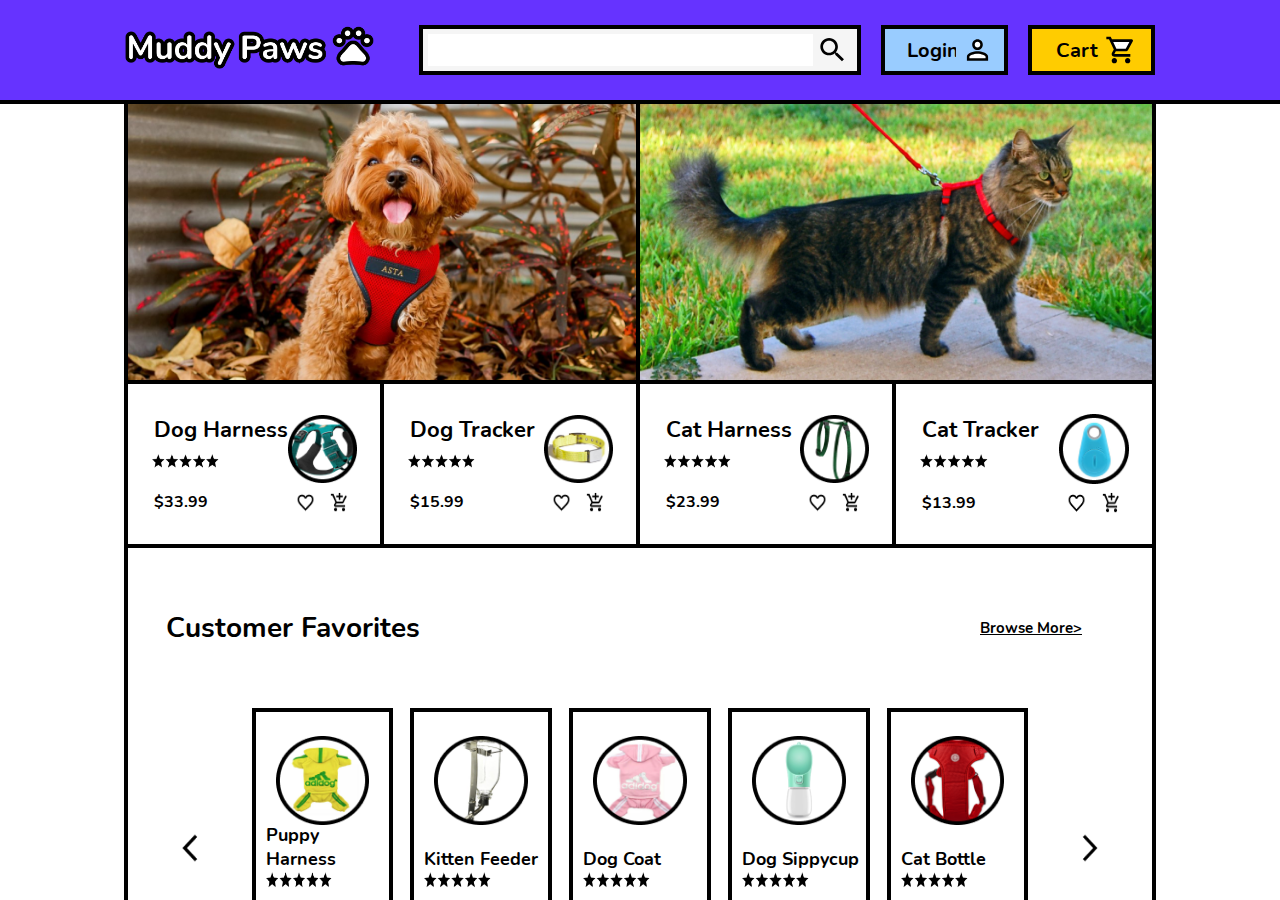
==== index.html @ 037bb91f "copying everything from hw5" ====
<!DOCTYPE html>
<html>

<head>
    <link href="style.css" rel="stylesheet"> <!-- Linking CSS Stylesheet -->
</head>

<body>

    <header> <!-- Header Container -->

        <div class="hgrid"> <!-- Header Grid -->
            <div class="hg_item i-1" id="muddy_paws_logo"> 
                <a href="./index.html">
                    <img src="./assets/images/muddy-paws-logo.png" alt="Muddy Paws" height="85%" width="85%">
                </a> 
            </div>
            <div class="hg_item i-2 b-t b-b b-r b-l" id="search_bar">
                <input type="text" placeholder="" />
                <img src="./assets/images/search-bar.svg" alt="Search" height="100%" width="10%">
            </div>
            <div class="hg_item i-3 b-t b-b b-r b-l" id="login_button">
                <a href="./popup-login.html">
                    Login
                </a>
                <img src="./assets/images/login.svg" alt="Login" height="100%" width="50%">
            </div>
            <div class="hg_item i-4 b-t b-b b-r b-l" id="cart_button">
                Cart
                <img src="./assets/images/cart.svg" alt="Cart" height="100%" width="50%">
            </div>
        </div>

    </header>

    <div class="container b-l b-r"> <!-- Body Container -->

        <div class="row ht-35"> <!-- Row1 -->
            <div class="r1grid">
                <div class="r1_item i-1 b-r">
                    <img src="./assets/images/home/first-dog.png" alt="Dog" height="100%" width="100%">
                </div>
                <div class="r1_item i-2">
                    <img src="./assets/images/home/first-cat.png" alt="Cat" height="100%" width="100%">
                </div>
            </div>
        </div>

        <div class="row ht-20"> <!-- Row2 -->
            <div class="r2grid">
                <div class="r2_item i-1 b-r">
                    <a href="./product-dog-harness.html">
                        <div class="r2itemgrid">
                            <div class="r2ig_item i-1">
                                <img src="./assets/images/home/small-circle-dog-harness.png" alt="Puppy Harness" height="100%" width="100%">
                            </div>
                            <div class="r2ig_item i-2">
                                Dog Harness
                            </div>
                            <div class="r2ig_item i-3">
                                <img src="./assets/images/home/five-stars.png" alt="5/5" height="50%" width="50%">
                            </div>
                            <div class="r2ig_item i-4">
                                $33.99
                            </div>
                            <div class="r2ig_item i-5">
                                <img src="./assets/images/home/heart.png" alt="Fav" height="55%" width="55%">
                            </div>
                            <div class="r2ig_item i-6">
                                <img src="./assets/images/home/add-to-cart.png" alt="Cart" height="55%" width="55%">
                            </div>
                        </div>
                    </a>
                </div>
                <div class="r2_item i-2 b-r">
                    <a href="./product-dog-harness.html">
                        <div class="r2itemgrid">
                            <div class="r2ig_item i-1">
                                <img src="./assets/images/home/small-circle-dog-tracker.png" alt="Puppy Harness" height="100%" width="100%">
                            </div>
                            <div class="r2ig_item i-2">
                                Dog Tracker
                            </div>
                            <div class="r2ig_item i-3">
                                <img src="./assets/images/home/five-stars.png" alt="5/5" height="50%" width="50%">
                            </div>
                            <div class="r2ig_item i-4">
                                $15.99
                            </div>
                            <div class="r2ig_item i-5">
                                <img src="./assets/images/home/heart.png" alt="Fav" height="55%" width="55%">
                            </div>
                            <div class="r2ig_item i-6">
                                <img src="./assets/images/home/add-to-cart.png" alt="Cart" height="55%" width="55%">
                            </div>
                        </div>
                    </a>
                </div>
                <div class="r2_item i-3 b-r">
                    <a href="./product-dog-harness.html">
                        <div class="r2itemgrid">
                            <div class="r2ig_item i-1">
                                <img src="./assets/images/home/small-circle-cat-harness.png" alt="Puppy Harness" height="100%" width="100%">
                            </div>
                            <div class="r2ig_item i-2">
                                Cat Harness
                            </div>
                            <div class="r2ig_item i-3">
                                <img src="./assets/images/home/five-stars.png" alt="5/5" height="50%" width="50%">
                            </div>
                            <div class="r2ig_item i-4">
                                $23.99
                            </div>
                            <div class="r2ig_item i-5">
                                <img src="./assets/images/home/heart.png" alt="Fav" height="55%" width="55%">
                            </div>
                            <div class="r2ig_item i-6">
                                <img src="./assets/images/home/add-to-cart.png" alt="Cart" height="55%" width="55%">
                            </div>
                        </div>
                    </a>
                </div>
                <div class="r2_item i-4">
                    <a href="./product-dog-harness.html">
                        <div class="r2itemgrid">
                            <div class="r2ig_item i-1">
                                <img src="./assets/images/home/small-circle-cat-tracker.png" alt="Puppy Harness" height="100%" width="100%">
                            </div>
                            <div class="r2ig_item i-2">
                                Cat Tracker
                            </div>
                            <div class="r2ig_item i-3">
                                <img src="./assets/images/home/five-stars.png" alt="5/5" height="50%" width="50%">
                            </div>
                            <div class="r2ig_item i-4">
                                $13.99
                            </div>
                            <div class="r2ig_item i-5">
                                <img src="./assets/images/home/heart.png" alt="Fav" height="55%" width="55%">
                            </div>
                            <div class="r2ig_item i-6">
                                <img src="./assets/images/home/add-to-cart.png" alt="Cart" height="55%" width="55%">
                            </div>
                        </div>
                    </a>
                </div>
            </div>
        </div>

        <div class="row ht-60"> <!-- Row3 -->
            <div class="r3grid">
                <div class="r3_item i-1">
                    Customer Favorites
                </div>
                <div class="r3_item i-3">
                    <a href="./browse-page-cust-favs.html">
                        Browse More>
                    </a>
                </div>
                <div class="r3_item i-4">
                    <img src="./assets/images/home/left-chevron.png" alt="Cat Tracker" height="15%" width="60%">
                </div>
                <div class="r3_item i-5">
                    <img src="./assets/images/home/right-chevron.png" alt="Cat Tracker" height="15%" width="60%">
                </div>
                <div class="r3_item i-6">
                    <div class="r3itemgrid b-l b-r">
                        <div class="r3ig_item i-1 b-t">
                            <img src="./assets/images/home/circle-puppy-harness.png" alt="Puppy Harness" height="85%" width="70%">
                        </div>
                        <div class="r3ig_item i-2">
                            Puppy Harness
                        </div>
                        <div class="r3ig_item i-3">
                            <img src="./assets/images/home/five-stars.png" alt="5/5" height="100%" width="55%">
                        </div>
                        <div class="r3ig_item i-4">
                            $29.99
                        </div>
                        <div class="r3ig_item i-5 b-b b-t b-r">
                            <img src="./assets/images/home/heart.png" alt="Fav" height="50%" width="25%">
                        </div>
                        <div class="r3ig_item i-6 b-b b-t">
                            <img src="./assets/images/home/add-to-cart.png" alt="Cart" height="50%" width="25%">
                        </div>
                    </div>
                </div>
                <div class="r3_item i-7">
                    <div class="r3itemgrid b-l b-r">
                        <div class="r3ig_item i-1 b-t">
                            <img src="./assets/images/home/circle-kitten-feeder.png" alt="Puppy Harness" height="85%" width="70%">
                        </div>
                        <div class="r3ig_item i-2">
                            Kitten Feeder
                        </div>
                        <div class="r3ig_item i-3">
                            <img src="./assets/images/home/five-stars.png" alt="5/5" height="100%" width="55%">
                        </div>
                        <div class="r3ig_item i-4">
                            $11.99
                        </div>
                        <div class="r3ig_item i-5 b-b b-t b-r">
                            <img src="./assets/images/home/heart.png" alt="Fav" height="50%" width="25%">
                        </div>
                        <div class="r3ig_item i-6 b-b b-t">
                            <img src="./assets/images/home/add-to-cart.png" alt="Cart" height="50%" width="25%">
                        </div>
                    </div>
                </div>
                <div class="r3_item i-8">
                    <div class="r3itemgrid b-l b-r">
                        <div class="r3ig_item i-1 b-t">
                            <img src="./assets/images/home/circle-dog-coat.png" alt="Puppy Harness" height="85%" width="70%">
                        </div>
                        <div class="r3ig_item i-2">
                            Dog Coat
                        </div>
                        <div class="r3ig_item i-3">
                            <img src="./assets/images/home/five-stars.png" alt="5/5" height="100%" width="55%">
                        </div>
                        <div class="r3ig_item i-4">
                            $17.99
                        </div>
                        <div class="r3ig_item i-5 b-b b-t b-r">
                            <img src="./assets/images/home/heart.png" alt="Fav" height="50%" width="25%">
                        </div>
                        <div class="r3ig_item i-6 b-b b-t">
                            <img src="./assets/images/home/add-to-cart.png" alt="Cart" height="50%" width="25%">
                        </div>
                    </div>
                </div>
                <div class="r3_item i-9">
                    <div class="r3itemgrid b-l b-r">
                        <div class="r3ig_item i-1 b-t">
                            <img src="./assets/images/home/circle-dog-sippycup.png" alt="Puppy Harness" height="85%" width="70%">
                        </div>
                        <div class="r3ig_item i-2">
                            Dog Sippycup
                        </div>
                        <div class="r3ig_item i-3">
                            <img src="./assets/images/home/five-stars.png" alt="5/5" height="100%" width="55%">
                        </div>
                        <div class="r3ig_item i-4">
                            $22.99
                        </div>
                        <div class="r3ig_item i-5 b-b b-t b-r">
                            <img src="./assets/images/home/heart.png" alt="Fav" height="50%" width="25%">
                        </div>
                        <div class="r3ig_item i-6 b-b b-t">
                            <img src="./assets/images/home/add-to-cart.png" alt="Cart" height="50%" width="25%">
                        </div>
                    </div>
                </div>
                <div class="r3_item i-10">
                    <div class="r3itemgrid b-l b-r">
                        <div class="r3ig_item i-1 b-t">
                            <img src="./assets/images/home/circle-cat-bottle.png" alt="Puppy Harness" height="85%" width="70%">
                        </div>
                        <div class="r3ig_item i-2">
                            Cat Bottle
                        </div>
                        <div class="r3ig_item i-3">
                            <img src="./assets/images/home/five-stars.png" alt="5/5" height="100%" width="55%">
                        </div>
                        <div class="r3ig_item i-4">
                            $33.99
                        </div>
                        <div class="r3ig_item i-5 b-b b-t b-r">
                            <img src="./assets/images/home/heart.png" alt="Fav" height="50%" width="25%">
                        </div>
                        <div class="r3ig_item i-6 b-b b-t">
                            <img src="./assets/images/home/add-to-cart.png" alt="Cart" height="50%" width="25%">
                        </div>
                    </div>
                </div>
            </div>
        </div>

        <div class="row ht-80"> <!-- Row4 -->
            <div class="r4grid">
                <div class="r4_item i-1">
                    Muddy Paws Exclusives 
                </div>
                <div class="r4_item i-2">
                    <a href="./browse-page.html">
                        Browse More>
                    </a>
                </div>
                <div class="r4_item i-3">
                    <a href="./product-cat-leash.html">
                    <div class="r4itemgrid">
                        <div class="r4ig_item i-1 b-t">
                            <img src="./assets/images/home/adidogs-overalls.png" alt="Adidogs Overalls" height="100%" width="100%">
                        </div>
                        <div class="r4ig_item i-2 b-t">
                            <img src="./assets/images/home/left-chevron.png" alt="Left" height="15%" width="80%">
                        </div>
                        <div class="r4ig_item i-3 b-t">
                            <img src="./assets/images/home/right-chevron.png" alt="Right" height="15%" width="80%">
                        </div>
                        <div class="r4ig_item i-4 b-t">
                            Adidogs Puppy Overalls
                        </div>
                        <div class="r4ig_item i-5">
                            <img src="./assets/images/home/five-stars.png" alt="5/5" height="40%" width="75%">
                        </div>
                        <div class="r4ig_item i-6">
                            $29.99
                        </div>
                        <div class="r4ig_item i-7 b-b b-t b-r">
                            <img src="./assets/images/home/heart.png" alt="Fav" height="50%" width="17%">
                        </div>
                        <div class="r4ig_item i-8 b-b b-t">
                            <img src="./assets/images/home/add-to-cart.png" alt="Cart" height="50%" width="17%">
                        </div>
                    </div>
                    </a>
                </div>
                <div class="r4_item i-4 b-l">
                    <a href="./product-cat-leash.html">
                    <div class="r4itemgrid">
                        <div class="r4ig_item i-1 b-t">
                            <img src="./assets/images/home/adicats-ko.png" alt="Adidogs Overalls" height="100%" width="100%">
                        </div>
                        <div class="r4ig_item i-2 b-t">
                            <img src="./assets/images/home/left-chevron.png" alt="Left" height="15%" width="80%">
                        </div>
                        <div class="r4ig_item i-3 b-t">
                            <img src="./assets/images/home/right-chevron.png" alt="Right" height="15%" width="80%">
                        </div>
                        <div class="r4ig_item i-4 b-t">
                            Adicats Kitten Overalls
                        </div>
                        <div class="r4ig_item i-5">
                            <img src="./assets/images/home/five-stars.png" alt="5/5" height="40%" width="75%">
                        </div>
                        <div class="r4ig_item i-6">
                            $34.99
                        </div>
                        <div class="r4ig_item i-7 b-b b-t b-r">
                            <img src="./assets/images/home/heart.png" alt="Fav" height="50%" width="17%">
                        </div>
                        <div class="r4ig_item i-8 b-b b-t">
                            <img src="./assets/images/home/add-to-cart.png" alt="Cart" height="50%" width="17%">
                        </div>
                    </div>
                    </a>
                </div>
                <div class="r4_item i-5 b-l">
                    <a href="./product-cat-leash.html">
                    <div class="r4itemgrid">
                        <div class="r4ig_item i-1 b-t">
                            <img src="./assets/images/home/adicats-fs.png" alt="Adidogs Overalls" height="100%" width="100%">
                        </div>
                        <div class="r4ig_item i-2 b-t">
                            <img src="./assets/images/home/left-chevron.png" alt="Left" height="15%" width="80%">
                        </div>
                        <div class="r4ig_item i-3 b-t">
                            <img src="./assets/images/home/right-chevron.png" alt="Right" height="15%" width="80%">
                        </div>
                        <div class="r4ig_item i-4 b-t">
                            Adicats Feed Server
                        </div>
                        <div class="r4ig_item i-5">
                            <img src="./assets/images/home/five-stars.png" alt="5/5" height="40%" width="75%">
                        </div>
                        <div class="r4ig_item i-6">
                            $19.99
                        </div>
                        <div class="r4ig_item i-7 b-b b-t b-r">
                            <img src="./assets/images/home/heart.png" alt="Fav" height="50%" width="17%">
                        </div>
                        <div class="r4ig_item i-8 b-b b-t">
                            <img src="./assets/images/home/add-to-cart.png" alt="Cart" height="50%" width="17%">
                        </div>
                    </div>
                    </a>
                </div>
                <div class="r4_item i-6 b-l">
                    <a href="./product-cat-leash.html">
                    <div class="r4itemgrid">
                        <div class="r4ig_item i-1 b-t">
                            <img src="./assets/images/home/adidogs-pp.png" alt="Adidogs Overalls" height="100%" width="100%">
                        </div>
                        <div class="r4ig_item i-2 b-t">
                            <img src="./assets/images/home/left-chevron.png" alt="Left" height="15%" width="80%">
                        </div>
                        <div class="r4ig_item i-3 b-t">
                            <img src="./assets/images/home/right-chevron.png" alt="Right" height="15%" width="80%">
                        </div>
                        <div class="r4ig_item i-4 b-t">
                            Adidogs Paw Protectors
                        </div>
                        <div class="r4ig_item i-5">
                            <img src="./assets/images/home/five-stars.png" alt="5/5" height="40%" width="75%">
                        </div>
                        <div class="r4ig_item i-6">
                            $16.99
                        </div>
                        <div class="r4ig_item i-7 b-b b-t b-r">
                            <img src="./assets/images/home/heart.png" alt="Fav" height="50%" width="17%">
                        </div>
                        <div class="r4ig_item i-8 b-b b-t">
                            <img src="./assets/images/home/add-to-cart.png" alt="Cart" height="50%" width="17%">
                        </div>
                    </div>
                    </a>
                </div>
                <div class="r4_item i-7">
                    Thank you ❤ for supporting our small business! Contact Us at&nbsp;<u>support@muddypaws.com</u>&nbsp;🐾
                </div>
            </div>
        </div>

    </div>
    
</body>

</html>
---- style.css ----
@font-face {
	font-family: "Nunito";
	src: url("./assets/fonts/Nunito/Nunito-Regular.ttf");
}
@font-face {
    font-family: "Nunito";
    src: url("./assets/fonts/Nunito/Nunito-Bold.ttf");
    font-weight: bold;
}
@font-face {
    font-family: "Nunito";
    src: url("./assets/fonts/Nunito/Nunito-Italic.ttf");
    font-style: italic;
}
@font-face {
    font-family: "Nunito";
    src: url("./assets/fonts/Nunito/Nunito-BoldItalic.ttf");
    font-weight: bold;
    font-style: italic;
}

:root {
	--background-color: #FFFFFF;
	--border-color: black;
	--header-height: 100px;
}

* {
	margin: 0;
	padding: 0;
	font-family: "Nunito" , Arial, Helvetica, sans-serif;
	overflow: hidden;
}

html,
body {
	margin: 0;
	padding: 0;
	font-family: "Nunito" , Arial, Helvetica, sans-serif;
	width: 100%;
	height: 100%;
}

header {
	height: var(--header-height);
	width: 100%;
	left: 0px;
	top: 0px;
	position: fixed;
	background-color: #6633FF;
	border-bottom: 4px solid var(--border-color);
}

a:link, a:visited {
	color: var(--border-color);
	text-decoration: none;
}

input {
	height: 100%;
	width: 100%;
	font-size: 18px;
	border: 0px;
}

.container {
	height: calc(100% - var(--header-height));
	width: 80%;
	background-color: var(--background-color);
	margin: auto;
	margin-top: var(--header-height);
	overflow: auto;
}

.row {
	height: 100px;
	width: 100%;
	background-color: var(--background-color);
	margin: auto;
    border-bottom: 4px solid var(--border-color);
	overflow: hidden;
}

/* Border Tools */

.b-t {
	border-top: 4px solid black;
}

.b-b {
	border-bottom: 4px solid black;
}

.b-l {
	border-left: 4px solid black;
}

.b-r {
	border-right: 4px solid black;
}

/* Height Tools */

.ht-0 {
	height: 0%;
}

.ht-5 {
	height: 5%;
}

.ht-10 {
	height: 10%;
}

.ht-15 {
	height: 15%;
}

.ht-20 {
	height: 20%;
}

.ht-25 {
	height: 25%;
}

.ht-30 {
	height: 30%;
}

.ht-35 {
	height: 35%;
}

.ht-40 {
	height: 40%;
}

.ht-45 {
	height: 45%;
}

.ht-50 {
	height: 50%;
}

.ht-55 {
	height: 55%;
}

.ht-60 {
	height: 60%;
}

.ht-65 {
	height: 65%;
}

.ht-70 {
	height: 70%;
}

.ht-75 {
	height: 75%;
}

.ht-80 {
	height: 80%;
}

.ht-85 {
	height: 85%;
}

.ht-90 {
	height: 90%;
}

.ht-95 {
	height: 95%;
}

.ht-100 {
	height: 100%;
}

/* Header Grid */

.hgrid {
	display: grid;
	height: 100%;
	width: 80.5%;
	margin: auto;
	grid-template-columns: [col]2fr [col]3fr [col]1fr [col]1fr;
	grid-template-rows: [row]1fr [row]2fr [row]1fr;
}

.hg_item {
	font-size: 14px;
    display: flex;
	justify-content: center;
	align-items: center;
    padding:5px;
}

.hg_item.i-1 { /* Muddy Paws Logo */
	grid-column: col;
	grid-row: row 2;
	color: #F5F5F5;
    padding:0%;
    justify-content: center;
}

.hg_item.i-2 { /* Search Bar */
	grid-column: col 2;
	grid-row: row 2;
	background-color: #F5F5F5;
    justify-content: flex-end;
}

.hg_item.i-3 { /* Login */
	grid-column: col 3;
	grid-row: row 2;
	background-color: #99CCFF;
    margin-left: 20px;
    font-weight: bold;
    font-size: 20px;
    padding-left: 15%;
	overflow: hidden;
}

.hg_item.i-4 { /* Cart */
	grid-column: col 4;
	grid-row: row 2;
    background-color: #FFCC00;
    margin-left: 20px;
    font-weight: bold;
    font-size: 20px;
    padding-left: 15%;
	overflow: hidden;
}

/* Row1 Grid */

.r1grid {
	display: grid;
	height: 100%;
	width: 100%;
	margin: auto;
	grid-template-columns: [col]1fr [col]1fr;
	grid-template-rows: [row]1fr;
}

.r1_item {
    display: flex;
	justify-content: center;
	align-items: center;
}

.r1_item.i-1 { /* Dog */
	grid-column: col;
	grid-row: row;
}

.r1_item.i-2 { /* Cat */
	grid-column: col 2;
	grid-row: row;
}

/* Row2 Grid */

.r2grid {
	display: grid;
	height: 100%;
	width: 100%;
	margin: auto;
	grid-template-columns: [col]1fr [col]1fr [col]1fr [col]1fr;
	grid-template-rows: [row]1fr;
}

.r2_item {
    display: flex;
	justify-content: center;
	align-items: center;
    padding:9%;
}

.r2_item.i-1 { /* Box 1 */
	grid-column: col;
	grid-row: row;
}

.r2_item.i-2 { /* Box 2 */
	grid-column: col 2;
	grid-row: row;
}

.r2_item.i-3 { /* Box 3 */
	grid-column: col 3;
	grid-row: row;
}

.r2_item.i-4 { /* Box 4 */
	grid-column: col 4;
	grid-row: row;
}

/* Row2 Item Grid */

.r2itemgrid {
	display: grid;
	height: 100%;
	width: 100%;
	margin: auto;
	grid-template-columns: [col]4fr [col]1fr [col]1fr;
	grid-template-rows: [row]1fr [row]1fr [row]1fr;
}

.r2ig_item {
    display: flex;
	justify-content: center;
	align-items: center;
}

.r2ig_item.i-1 { /* Image */
	grid-column: col 2/ span 2;
	grid-row: row/ span 2;
	align-items: flex-end;
	justify-content: flex-start;
	padding-top: 8px;
}

.r2ig_item.i-2 { /* Name */
	grid-column: col;
	grid-row: row;
	align-items: flex-end;
	justify-content: flex-start;
	font-weight: bold;
	padding-left: 3px;
	font-size: 22px;
}

.r2ig_item.i-3 { /* Stars */
	grid-column: col 1;
	grid-row: row 2;
	align-items: center;
	justify-content: flex-start;
	padding-bottom: 5px;
}

.r2ig_item.i-4 { /* Price */
	grid-column: col 1;
	grid-row: row 3;
	align-items: center;
	justify-content: flex-start;
	font-weight: bold;
	padding-left: 3px;
	font-size: 16px;

}

.r2ig_item.i-5 { /* Add to Fav  */
	grid-column: col 2 ;
	grid-row: row 3;
	align-items: center;
}

.r2ig_item.i-6 { /* Add to Cart */
	grid-column: col 3;
	grid-row: row 3;
	align-items: center;
}

/* Row3 Grid */

.r3grid {
	display: grid;
	height: 100%;
	width: 100%;
	margin: auto;
	grid-template-columns: [col]7fr [col]8fr [col]1fr [col]8fr [col]1fr [col]8fr [col]1fr [col]8fr [col]1fr [col]8fr [col]7fr;
	grid-template-rows: [row]4fr [row]7fr [row]1fr;
}

.r3_item {
    display: flex;
	justify-content: center;
}

.r3_item.i-1 { /* Customer Favourites Label */
	grid-column: col / span 9;
	grid-row: row;
	align-items: center;
	justify-content: flex-start;
	padding-left: 5%;
	font-weight: bold;
	font-size: 28px;
}

.r3_item.i-3 { /* Browse More */
	grid-column: col 10/ span 2;
	grid-row: row;
	align-items: center;
	justify-content: flex-end;
	padding-right: 70px;
	text-decoration-line: underline;
	font-weight: bold;
	font-size: 15px;
}

.r3_item.i-4 { /* Left Chevron */
	grid-column: col 1;
	grid-row: row 2;
	padding-left: 30%;
	padding-right: 30%;
	padding-top: 25%;
	padding-bottom: 25%;
	align-items: center;
}

.r3_item.i-5 { /* Right Chevron */
	grid-column: col 11;
	grid-row: row 2;
	padding-left: 30%;
	padding-right: 30%;
	padding-top: 25%;
	padding-bottom: 25%;
	align-items: center;
}

.r3_item.i-6 { /* Box 1 */
	grid-column: col 2;
	grid-row: row 2;
}

.r3_item.i-7 { /* Box 2 */
	grid-column: col 4;
	grid-row: row 2;
}

.r3_item.i-8 { /* Box 3 */
	grid-column: col 6;
	grid-row: row 2;
}

.r3_item.i-9 { /* Box 4 */
	grid-column: col 8;
	grid-row: row 2;
}

.r3_item.i-10 { /* Box 5 */
	grid-column: col 10;
	grid-row: row 2;
}

/* Row3 Item Grid */

.r3itemgrid {
	display: grid;
	height: 100%;
	width: 100%;
	margin: auto;
	grid-template-columns: [col]1fr [col]1fr;
	grid-template-rows: [row]5fr [row]2fr [row]1fr [row]2fr [row]2fr;
}

.r3ig_item {
    display: flex;
	justify-content: center;
	align-items: center;
}

.r3ig_item.i-1 { /* Image */
	grid-column: col / span 2;
	grid-row: row;
	align-items: flex-end;
	padding-top: 8px;
}

.r3ig_item.i-2 { /* Name */
	grid-column: col / span 2;
	grid-row: row 2;
	align-items: flex-end;
	justify-content: flex-start;
	padding-left: 10px;
	font-weight: bold;
	font-size: 18px;
}

.r3ig_item.i-3 { /* Stars */
	grid-column: col / span 2;
	grid-row: row 3;
	align-items: center;
	justify-content: flex-start;
	padding-left: 9px;
	padding-bottom: 5px;
}

.r3ig_item.i-4 { /* Price */
	grid-column: col / span 2;
	grid-row: row 4;
	align-items: center;
	justify-content: flex-start;
	padding-left: 10px;
	font-weight: bold;
	padding-bottom: 10px;
}

.r3ig_item.i-5 { /* Add to Fav  */
	grid-column: col 1 ;
	grid-row: row 5;
	align-items: center;
	background-color: #FF99CC;
}

.r3ig_item.i-6 { /* Add to Cart */
	grid-column: col 2;
	grid-row: row 5;
	align-items: center;
	background-color: #FFCC00;
}

/* Row4 Grid */

.r4grid {
	display: grid;
	height: 100%;
	width: 100%;
	margin: auto;
	grid-template-columns: [col]1fr [col]1fr [col]1fr [col]1fr;
	grid-template-rows: [row]1fr [row]3fr [row]1fr;
}

.r4_item {
    display: flex;
	justify-content: center;
}

.r4_item.i-1 { /* MP Exclusives Label */
	grid-column: col / span 3;
	grid-row: row;
	align-items: center;
	justify-content: flex-start;
	padding-left: 5%;
	font-weight: bold;
	font-size: 28px;
}

.r4_item.i-2 { /* Browse Label */
	grid-column: col 4;
	grid-row: row;
	align-items: center;
	justify-content: flex-end;
	padding-right: 70px;
	text-decoration-line: underline;
	font-weight: bold;
	font-size: 15px;
}

.r4_item.i-3 { /* Box 1 */
	grid-column: col 1;
	grid-row: row 2;
}

.r4_item.i-4 { /* Box 2 */
	grid-column: col 2;
	grid-row: row 2;
}

.r4_item.i-5 { /* Box 3 */
	grid-column: col 3;
	grid-row: row 2;
}

.r4_item.i-6 { /* Box 4 */
	grid-column: col 4;
	grid-row: row 2;
}

.r4_item.i-7 { /* Ending Label */
	grid-column: col 1/ span 4;
	grid-row: row 3;
	align-items: flex-end;
	justify-content: center;
	padding-bottom: 20px;
	font-weight: bold;
	font-size: 15px;
}

/* Row4 Item Grid */

.r4itemgrid {
	display: grid;
	height: 100%;
	width: 100%;
	margin: auto;
	grid-template-columns: [col]1fr [col]3fr [col]3fr [col]1fr;
	grid-template-rows: [row]4fr [row]1fr [row]1fr [row]1fr;
}

.r4ig_item {
    display: flex;
	justify-content: center;
}

.r4ig_item.i-1 { /* Image */
	grid-column: col 2 / span 2;
	grid-row: row;
	align-items: center;
}

.r4ig_item.i-2 { /* Left Chevron */
	grid-column: col;
	grid-row: row;
	padding-top: 25%;
	padding-bottom: 25%;
	align-items: center;
}

.r4ig_item.i-3 { /* Right Chevron */
	grid-column: col 4;
	grid-row: row;
	padding-top: 25%;
	padding-bottom: 25%;
	align-items: center;
}

.r4ig_item.i-4 { /* Name */
	grid-column: col 1 / span 4;
	grid-row: row 2;
	align-items: flex-end;
	justify-content: flex-start;
	padding-left: 18px;
	font-weight: bold;
	font-size: 18px;
}

.r4ig_item.i-5 { /* Stars */
	grid-column: col 1 / span 2;
	grid-row: row 3;
	align-items: center;
	justify-content: flex-start;
	padding-left: 15px;
	padding-bottom: 10px;
}

.r4ig_item.i-6 { /* Price */
	grid-column: col 3 / span 2;
	grid-row: row 3;
	align-items: center;
	justify-content: flex-end;
	padding-right: 20px;
	font-weight: bold;
	padding-bottom: 10px;
}

.r4ig_item.i-7 { /* Add to Fav  */
	grid-column: col 1 / span 2;
	grid-row: row 4;
	align-items: center;
	background-color: #FF99CC;
}

.r4ig_item.i-8 { /* Add to Cart */
	grid-column: col 3 / span 2;
	grid-row: row 4;
	align-items: center;
	background-color: #FFCC00;
}
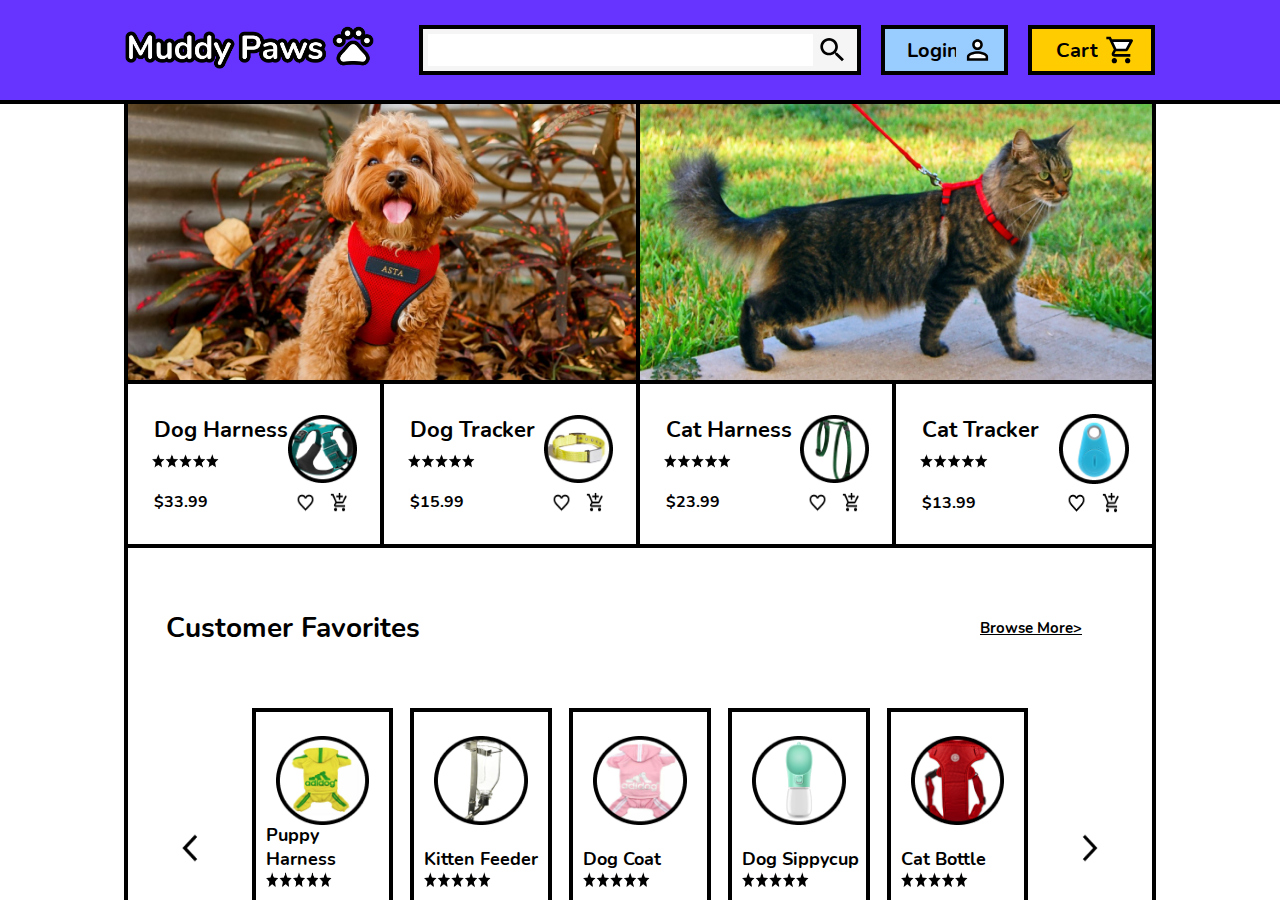
==== commit 12956978: "fixed cart" ====
--- a/index.html
+++ b/index.html
@@ -26,7 +26,7 @@
                 <img src="./assets/images/login.svg" alt="Login" height="100%" width="50%">
             </div>
             <div class="hg_item i-4 b-t b-b b-r b-l" id="cart_button">
-                Cart
+                <a href="./cart.html">Cart</a>
                 <img src="./assets/images/cart.svg" alt="Cart" height="100%" width="50%">
             </div>
         </div>
